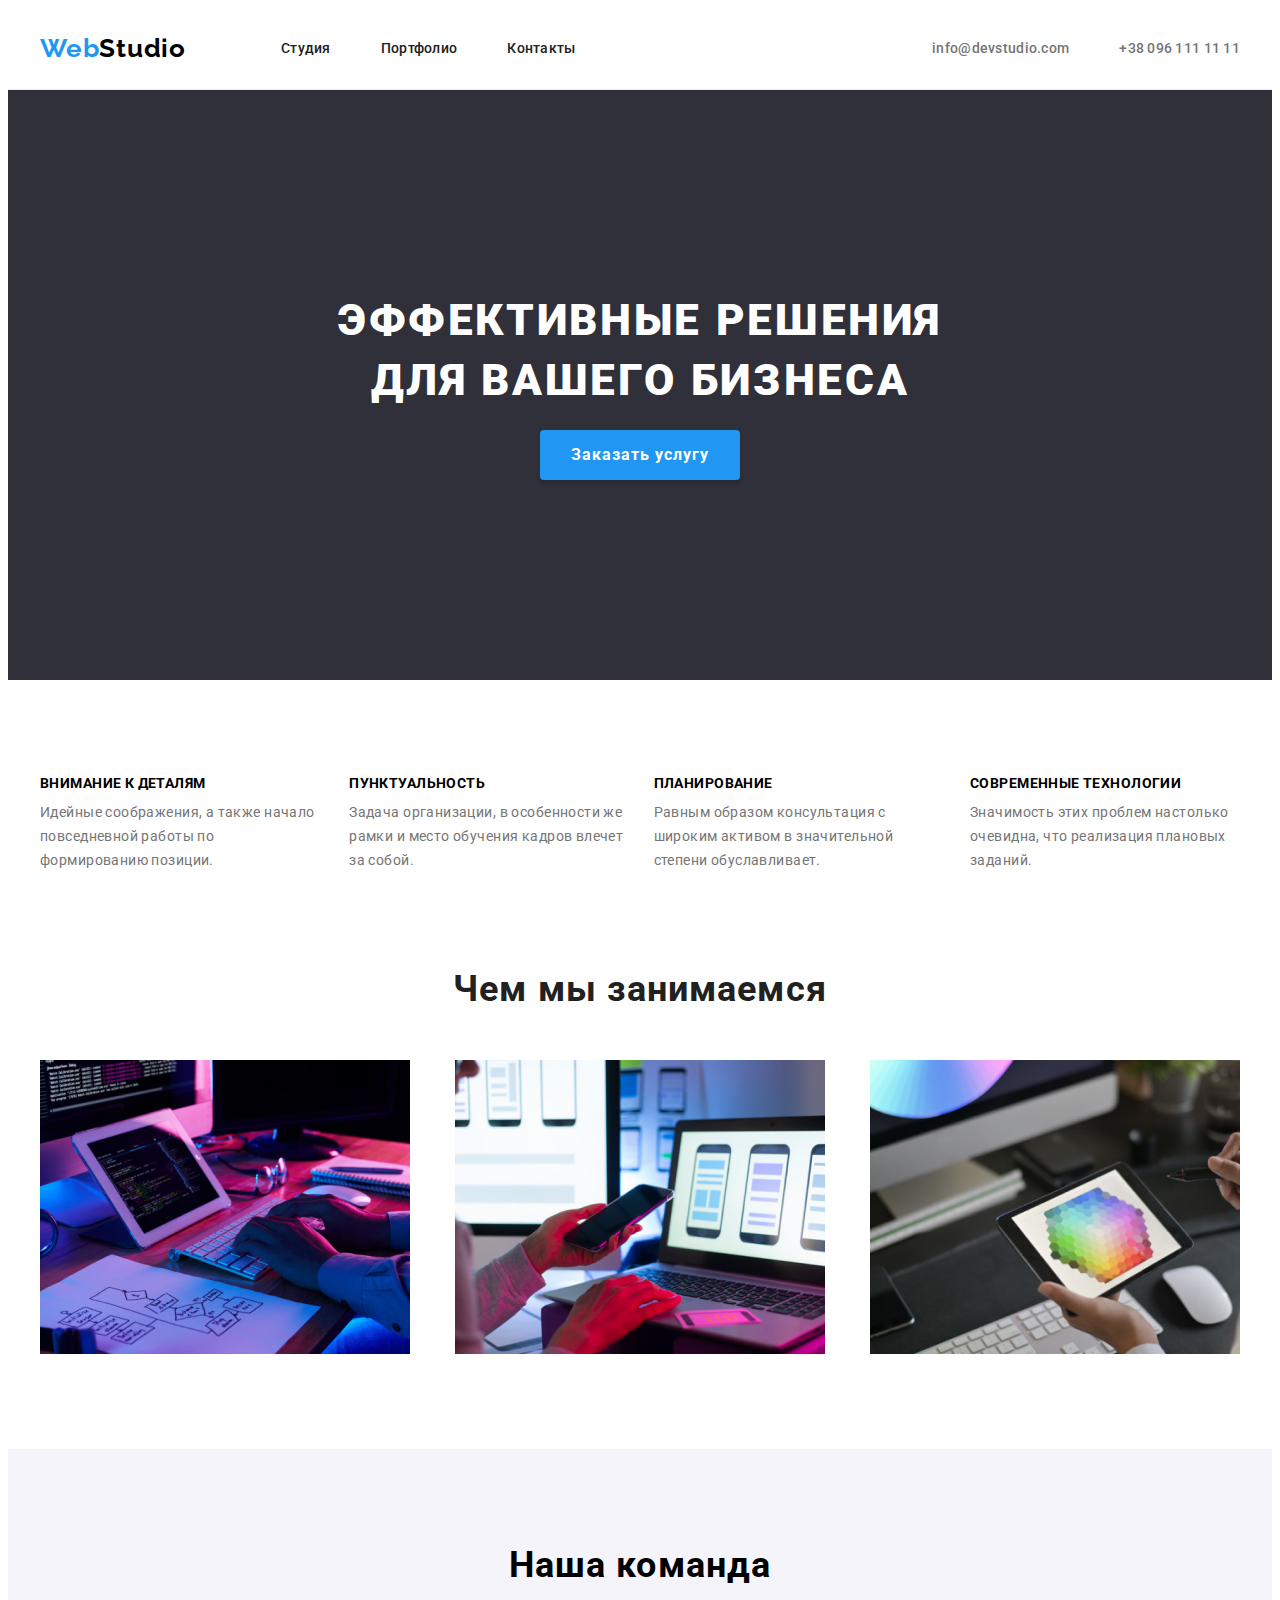
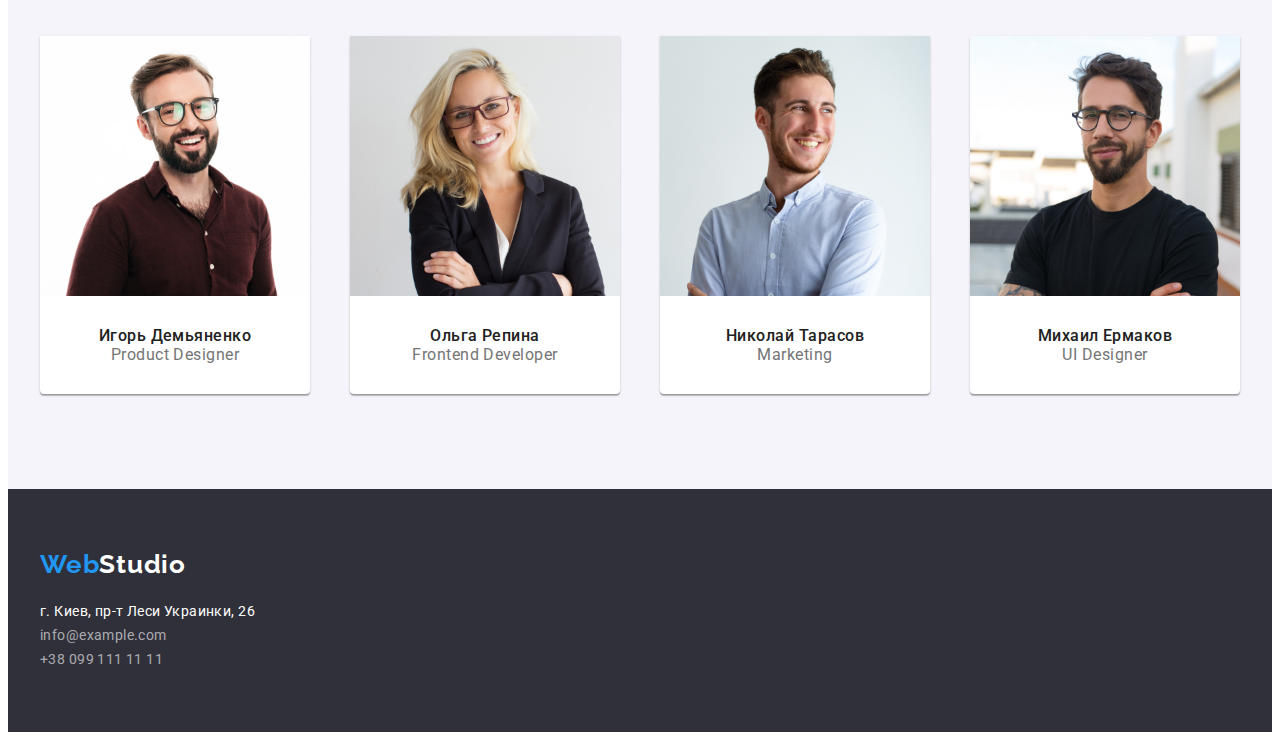
==== index.html @ ea490bcc "добавил файлы из ДЗ №3" ====
<!DOCTYPE html>
<html lang="ru">
  <head>
    <meta charset="UTF-8" />
    <meta name="viewport" content="width=device-width, initial-scale=1.0" />
    <title>WebStudio</title>
    <link
      rel="stylesheet"
      href="https://cdnjs.cloudflare.com/ajax/libs/modern-normalize/1.0.0/modern-normalize.min.css"
      integrity="sha512-ISS7cAi1PEhQ8jnbJpJZMd29NlhNj4AWYyLOSp2CE/CsHxTCu+r+t0D2yoJudVrd0/8fTVPUVDzY5Tvli75u/g=="
      crossorigin="anonymous"
    />
    <link rel="preconnect" href="https://fonts.gstatic.com" />
    <link
      href="https://fonts.googleapis.com/css2?family=Raleway:wght@700&family=Roboto:wght@400;500;700;900&display=swap"
      rel="stylesheet"
    />
    <link rel="stylesheet" href="./CSS/style.css" />
  </head>
  <body>
    <!-- Шапка сайта -->
    <header class="header">
      <div class="container">
        <nav class="nav">
          <a href="index.html" class="logo link">
            <span class="logo-acent">Web</span>Studio
          </a>

          <ul class="nav-list list">
            <li class="nav-list-item">
              <a href="index.html" class="nav-list-link link">Студия</a>
            </li>
            <li class="nav-list-item">
              <a href="portfolio.html" class="nav-list-link link">Портфолио</a>
            </li>
            <li class="nav-list-item">
              <a href="#" class="nav-list-link link">Контакты</a>
            </li>
          </ul>
        </nav>
        <address class="address">
          <ul class="address-list list">
            <li class="address-list-item">
              <a
                href="mailto:info@devstudio.com"
                class="address-list-link address link"
                >info@devstudio.com
              </a>
            </li>
            <li class="address-list-item">
              <a href="tel:+380961111111" class="address-list-link address link"
                >+38 096 111 11 11
              </a>
            </li>
          </ul>
        </address>
      </div>
    </header>

    <main>
      <!-- HERO -->
      <section class="hero dark-theme">
        <div class="container">
          <h1 class="hero-title">
            Эффективные решения<br />
            для вашего бизнеса
          </h1>
          <button type="button" class="hero-button">Заказать услугу</button>
        </div>
      </section>

      <!-- ABOUT -->
      <section class="about white-theme">
        <div class="container">
          <h2 class="about-title visually-hidden">Наши преимущества</h2>
          <ul class="about-list">
            <li class="about-list-item list">
              <h3 class="about-list-title">Внимание к деталям</h3>
              <p class="about-list-description">
                Идейные соображения, а также начало повседневной работы по
                формированию позиции.
              </p>
            </li>
            <li class="about-list-item list">
              <h3 class="about-list-title">Пунктуальность</h3>
              <p class="about-list-description">
                Задача организации, в особенности же рамки и место обучения
                кадров влечет за собой.
              </p>
            </li>
            <li class="about-list-item list">
              <h3 class="about-list-title">Планирование</h3>
              <p class="about-list-description">
                Равным образом консультация с широким активом в значительной
                степени обуславливает.
              </p>
            </li>
            <li class="about-list-item list">
              <h3 class="about-list-title">Современные технологии</h3>
              <p class="about-list-description">
                Значимость этих проблем настолько очевидна, что реализация
                плановых заданий.
              </p>
            </li>
          </ul>
        </div>
      </section>

      <!-- WORK -->
      <section class="work white-theme">
        <div class="container">
          <h2 class="work-title">Чем мы занимаемся</h2>
          <ul class="work-list">
            <li class="work-list-item list">
              <img
                src="./images/main/img1.jpg"
                width="370"
                height="294"
                alt="Как мы работем"
                class="work-list-item-img"
              />
            </li>
            <li class="work-list-item list">
              <img
                src="./images/main/img2.jpg"
                width="370"
                height="294"
                alt="Как мы много работаем"
                class="work-list-item-img"
              />
            </li>
            <li class="work-list-item list">
              <img
                src="./images/main/img3.jpg"
                width="370"
                height="294"
                alt="Как мы много много работаем"
                class="work-list-item-img"
              />
            </li>
          </ul>
        </div>
      </section>

      <!-- TEAM -->
      <section class="team">
        <div class="container">
          <h2 class="team-title">Наша команда</h2>
          <ul class="team-list">
            <li class="team-list-item list">
              <img
                src="./images/main/igor.jpg"
                width="270"
                height="260"
                alt="фото Игорь Демьяненко"
                class="team-list-item-img"
              />
              <h3 class="team-list-item-title">Игорь Демьяненко</h3>
              <p lang="en" class="team-list-item-description">
                Product Designer
              </p>
            </li>
            <li class="team-list-item list">
              <img
                src="./images/main/olga.jpg"
                class="team-list-item-img"
                width="270"
                height="260"
                alt="фото Ольги Репиной"
              />
              <h3 class="team-list-item-title">Ольга Репина</h3>
              <p lang="en" class="team-list-item-description">
                Frontend Developer
              </p>
            </li>
            <li class="team-list-item list">
              <img
                src="./images/main/nikola.jpg"
                class="team-list-item-img"
                width="270"
                height="260"
                alt="фото Николая Тарасова"
              />
              <h3 class="team-list-item-title">Николай Тарасов</h3>
              <p lang="en" class="team-list-item-description">Marketing</p>
            </li>
            <li class="team-list-item list">
              <img
                src="./images/main/mickael.jpg"
                class="team-list-item-img"
                width="270"
                height="260"
                alt="фото Михаила Ермакова"
              />
              <h3 class="team-list-item-title">Михаил Ермаков</h3>
              <p lang="en" class="team-list-item-description">UI Designer</p>
            </li>
          </ul>
        </div>
      </section>
    </main>

    <!-- Футер -->
    <footer class="footer dark-theme">
      <div class="container">
        <p class="footer-logo"><span class="logo-acent">Web</span>Studio</p>
        <address class="footer-adr">
          <ul class="footer-adr-list">
            <li class="footer-adr-list-item list">
              <a
                href="https://goo.gl/maps/DtpX5w2fXkYRpDgQA"
                class="footer-adr-list-item-link-map link"
                >г. Киев, пр-т Леси Украинки, 26</a
              >
            </li>
            <li class="footer-adr-list-item list">
              <a
                href="mailto:info@example.com"
                class="footer-adr-list-item-link link"
                >info@example.com</a
              >
            </li>
            <li class="footer-adr-list-item list">
              <a href="tel:+380991111111" class="footer-adr-list-item-link link"
                >+38 099 111 11 11</a
              >
            </li>
          </ul>
        </address>
      </div>
    </footer>
  </body>
</html>
---- CSS/style.css ----
/* Цвет границы между header и main #ECECEC */
/* Цвет основного текста #757575*/
/* цвет заголовков #212121*/
/* цвет акцента #2196F3*/
/* белый цвет #FFFFFF*/
/* основной цвет фона*#FFFFFF/
/* дополнительный цвет фона  #F5F4FA*/
/* ================= COMPONENTS =================*/

:root {
  --primary-text-color: #757575;
  --title-text-color: #212121;
  --acent-color: #2196f3;
  --white-color: #ffffff;
  --header-border-color: #ececec;
  --primary-background-color: #ffffff;
  --secondary-background-color: #f5f4fa;
}

.list {
  list-style-type: none;
}
.link {
  text-decoration: none;
}

h1,
h2,
h3,
h4,
h5,
h6 {
  margin: 0;
}

p {
  margin: 0;
}

ul,
ol {
  margin: 0;
  padding: 0;
}

img {
  display: block;
}

.visually-hidden {
  position: absolute;
  width: 1px;
  height: 1px;
  margin: -1px;
  padding: 0;
  overflow: hidden;
  border: 0;
  clip: rect(0 0 0 0);
}

.white-logo {
  color: var(--white-color);
}

.container {
  width: 1200px;
  padding: 0 15px;
  margin: 0 auto;
}

body {
  background-color: var(--primary-background-color);
}

.dark-theme {
  background-color: #2f303a;
}

.white-theme {
  background-color: var(--primary-background-color);
}
/* ================= END COMPONENTS =================*/

/* ================= HEADER =================*/

.logo {
  font-family: 'Raleway', sans-serif;
  font-weight: 700;
  font-size: 26px;
  line-height: 1.192;
  letter-spacing: 0.03em;
  color: #000;
  margin-right: 95px;
}

.logo-acent {
  color: #2196f3;
}

.header {
  padding-top: 25px;
  padding-bottom: 25px;
  border-bottom: 1px solid var(--header-border-color);
}

.header .container {
  display: flex;
  align-items: center;
}

.nav {
  display: flex;
  align-items: center;
}

.nav-list {
  display: flex;
  align-items: center;
}

.nav-list-link {
  font-family: 'Roboto', sans-serif;
  font-style: normal;
  font-weight: 500;
  font-size: 14px;
  line-height: 1.143;
  letter-spacing: 0.02em;
  color: var(--title-text-color);
}

.nav-list-item:not(:last-child) {
  padding-right: 50px;
}

.address {
  margin-left: auto;
}

.address-list {
  display: flex;
  align-items: center;
}

.address-list-item:not(:last-child) {
  padding-right: 50px;
}
.address-list-link {
  font-family: 'Roboto', sans-serif;
  font-style: normal;
  font-weight: 500;
  font-size: 14px;
  line-height: 1.143;
  letter-spacing: 0.02em;
  color: var(--primary-text-color);
}

.nav-list-link:hover,
.nav-list-link:focus,
.address-list-link:hover,
.address-list-link:focus {
  color: var(--acent-color);
}
/* ================= END HEADER =================*/

/* ================= HERO =================*/

.hero {
  padding-top: 200px;
  padding-bottom: 200px;
  text-align: center;
}

.hero-title {
  font-family: 'Roboto', sans-serif;
  font-weight: 900;
  font-size: 44px;
  line-height: 1.364;
  letter-spacing: 0.06em;
  text-transform: uppercase;
  color: var(--white-color);
  margin-bottom: 20px;
}

.hero-button {
  min-width: 200px;
  height: 50px;
  border-width: 0;
  box-shadow: 0px 4px 4px rgba(0, 0, 0, 0.15);
  border-radius: 4px;
  font-family: 'Roboto', sans-serif;
  font-weight: 700;
  font-size: 16px;
  line-height: 1.875;
  align-items: center;
  letter-spacing: 0.06em;
  color: var(--white-color);
  background-color: var(--acent-color);
}

/* ================= END HERO =================*/

/*================= ABOUT =================  */

.about {
  margin-top: 95px;
}

.container .about {
  margin-bottom: 95px;
}

.about-list {
  display: flex;
  justify-content: space-between;
}

.about-list-item:not(:last-child) {
  margin-right: 30px;
}

.about-list-title {
  font-family: 'Roboto', sans-serif;
  font-weight: 700;
  font-size: 14px;
  line-height: 1.143;
  letter-spacing: 0.03em;
  text-transform: uppercase;
  color: var(--tile-text-color);
  margin-bottom: 10px;
}

.about-list-description {
  display: inline-block;
  font-family: 'Roboto', sans-serif;
  font-weight: 400;
  font-size: 14px;
  line-height: 1.714;
  letter-spacing: 0.03em;
  color: var(--primary-text-color);
  min-width: 270px;
}

/*================= END ABOUT =================  */

/*================= WORK =================  */

.work {
  margin-top: 95px;
}

.container .work {
  margin-bottom: 95px;
}

.work-title {
  font-family: 'Roboto', sans-serif;
  font-weight: 700;
  font-size: 36px;
  line-height: 1.167x;
  letter-spacing: 0.03em;
  color: var(--title-text-color);
  text-align: center;
  margin-bottom: 50px;
}

.work-list {
  display: flex;
  justify-content: space-between;
}

/*================= END WORK =================  */

/*================= TEAM =================  */

.container .team {
  background-color: #f5f4fa;
  margin-bottom: 95px;
}

.team {
  margin-top: 95px;
  padding-top: 95px;
  padding-bottom: 95px;
  background-color: var(--secondary-background-color);
}

.team-list {
  display: flex;
  justify-content: space-between;
}

.team-title {
  font-family: 'Roboto', sans-serif;
  font-weight: 700;
  font-size: 36px;
  line-height: 1.167x;
  letter-spacing: 0.03em;
  color: var(--tile-text-color);
  text-align: center;
  margin-bottom: 50px;
}

.team-list-item {
  text-align: center;
  background-color: var(--white-color);
  padding-bottom: 30px;
  box-shadow: 0px 1px 3px rgba(0, 0, 0, 0.12), 0px 1px 1px rgba(0, 0, 0, 0.14),
    0px 2px 1px rgba(0, 0, 0, 0.2);
  border-radius: 0px 0px 4px 4px;
}

.team-list-item-img {
  margin-bottom: 30px;
}

.team-list-item-title {
  font-family: 'Roboto', sans-serif;
  font-weight: 500;
  font-size: 16px;
  line-height: 1.188;
  letter-spacing: 0.03em;
  color: var(--title-text-color);
  align-items: center;
}

.team-list-item-description {
  font-family: 'Roboto', sans-serif;
  font-weight: 400;
  font-size: 16px;
  line-height: 1.188;
  letter-spacing: 0.03em;
  color: var(--primary-text-color);
}
/*================= END TEAM =================  */

/*================= FOOTER =================  */

.footer {
  padding-top: 60px;
  padding-bottom: 60px;
}

.footer-logo {
  padding-bottom: 20px;
  font-family: 'Raleway', sans-serif;
  font-weight: 700;
  font-size: 26px;
  line-height: 1.192;
  letter-spacing: 0.03em;
  color: var(--white-color);
}

.footer-adr-list-item-link-map {
  font-family: 'Roboto', sans-serif;
  font-style: normal;
  font-weight: normal;
  font-size: 14px;
  line-height: 1.714;
  letter-spacing: 0.03em;
  color: #fff;
}
.footer-adr-list-item-link {
  font-family: 'Roboto', sans-serif;
  font-style: normal;
  font-weight: 400;
  font-size: 14px;
  line-height: 1.714;
  letter-spacing: 0.03em;
  color: rgba(255, 255, 255, 0.6);
}
/*================= END FOOTER =================  */

/*================= END MAIN PAGE =================  */

/*================= PORTFOLI PAGE =================  */

.portfolio-main {
  margin-top: 95px;
}

.filter-list {
  display: flex;
  justify-content: center;
  padding-bottom: 50px;
}

.filter-list-item:not(:last-child) {
  margin-right: 10px;
}

.filter-button {
  border-radius: 4px;
  border: 0;

  font-family: 'Roboto', sans-serif;
  font-weight: 500;
  font-size: 16px;
  line-height: 1.625;
  text-align: center;
  letter-spacing: 0.03em;
  color: var(--title-text-color);
}

.filter-button:focus,
.filter-button:hover {
  color: var(--white-color);
  background-color: var(--acent-color);
}

.projects-list {
  display: flex;
  justify-content: center;
  flex-wrap: wrap;
  margin-bottom: 95px;
}

.projects-item {
  margin-bottom: 30px;
}

.projects-item:nth-child(3n + 2) {
  margin-right: 30px;
  margin-left: 30px;
}

.project-section {
  padding-top: 20px;
  padding-bottom: 24px;
  padding-left: 20px;
  padding-right: 20px;
  border: solid #eeeeee;
  border-top-width: 0;
  border-left-width: 1px;
  border-right-width: 1px;
  border-bottom-width: 1px;
  box-sizing: border-box;
}

.project-title {
  margin-bottom: 5px;
  font-family: 'Roboto', sans-serif;
  font-weight: 700;
  font-size: 18px;
  line-height: 2;
  letter-spacing: 0.06em;
  color: var(--title-text-color);
}

.project-description {
  font-family: 'Roboto', sans-serif;
  font-weight: 400;
  font-size: 16px;
  line-height: 1.875;
  letter-spacing: 0.03em;
  color: var(--title-text-color);
}
/*================= END PORTFOLI PAGE =================  */
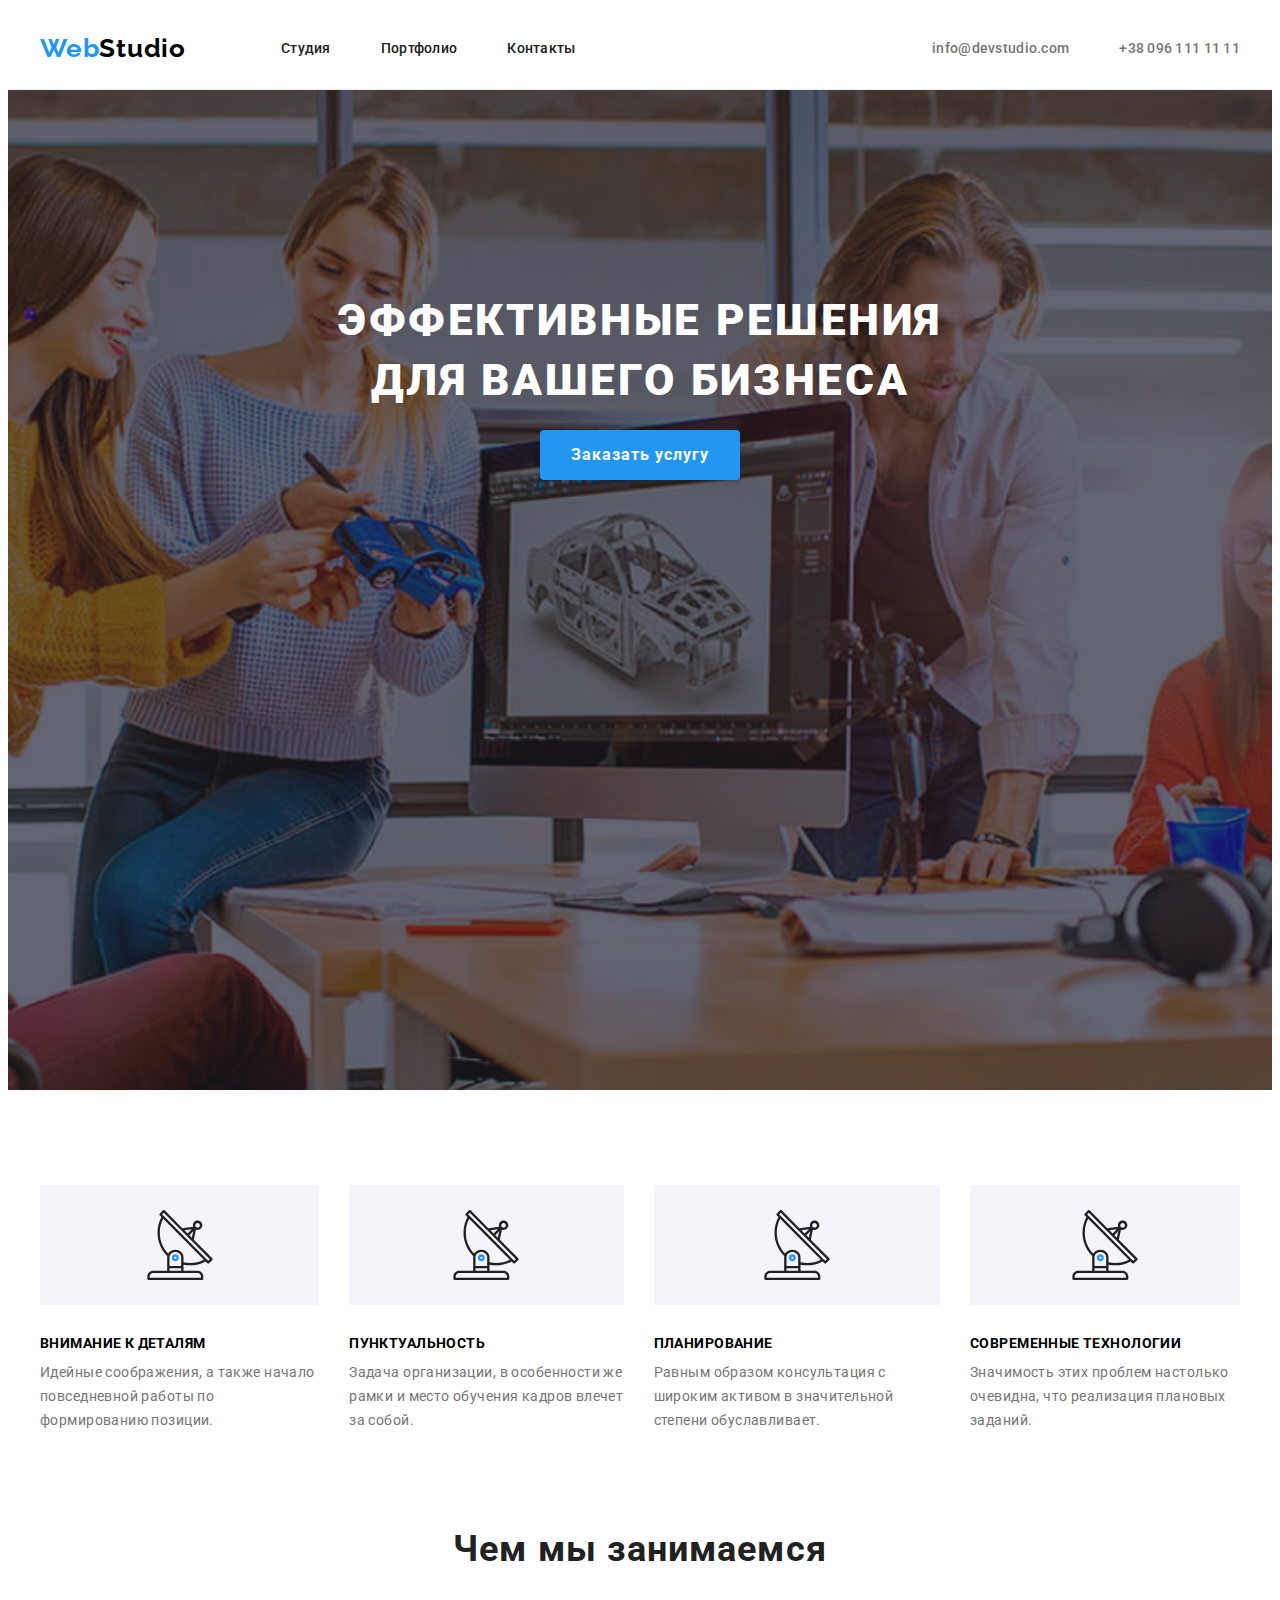
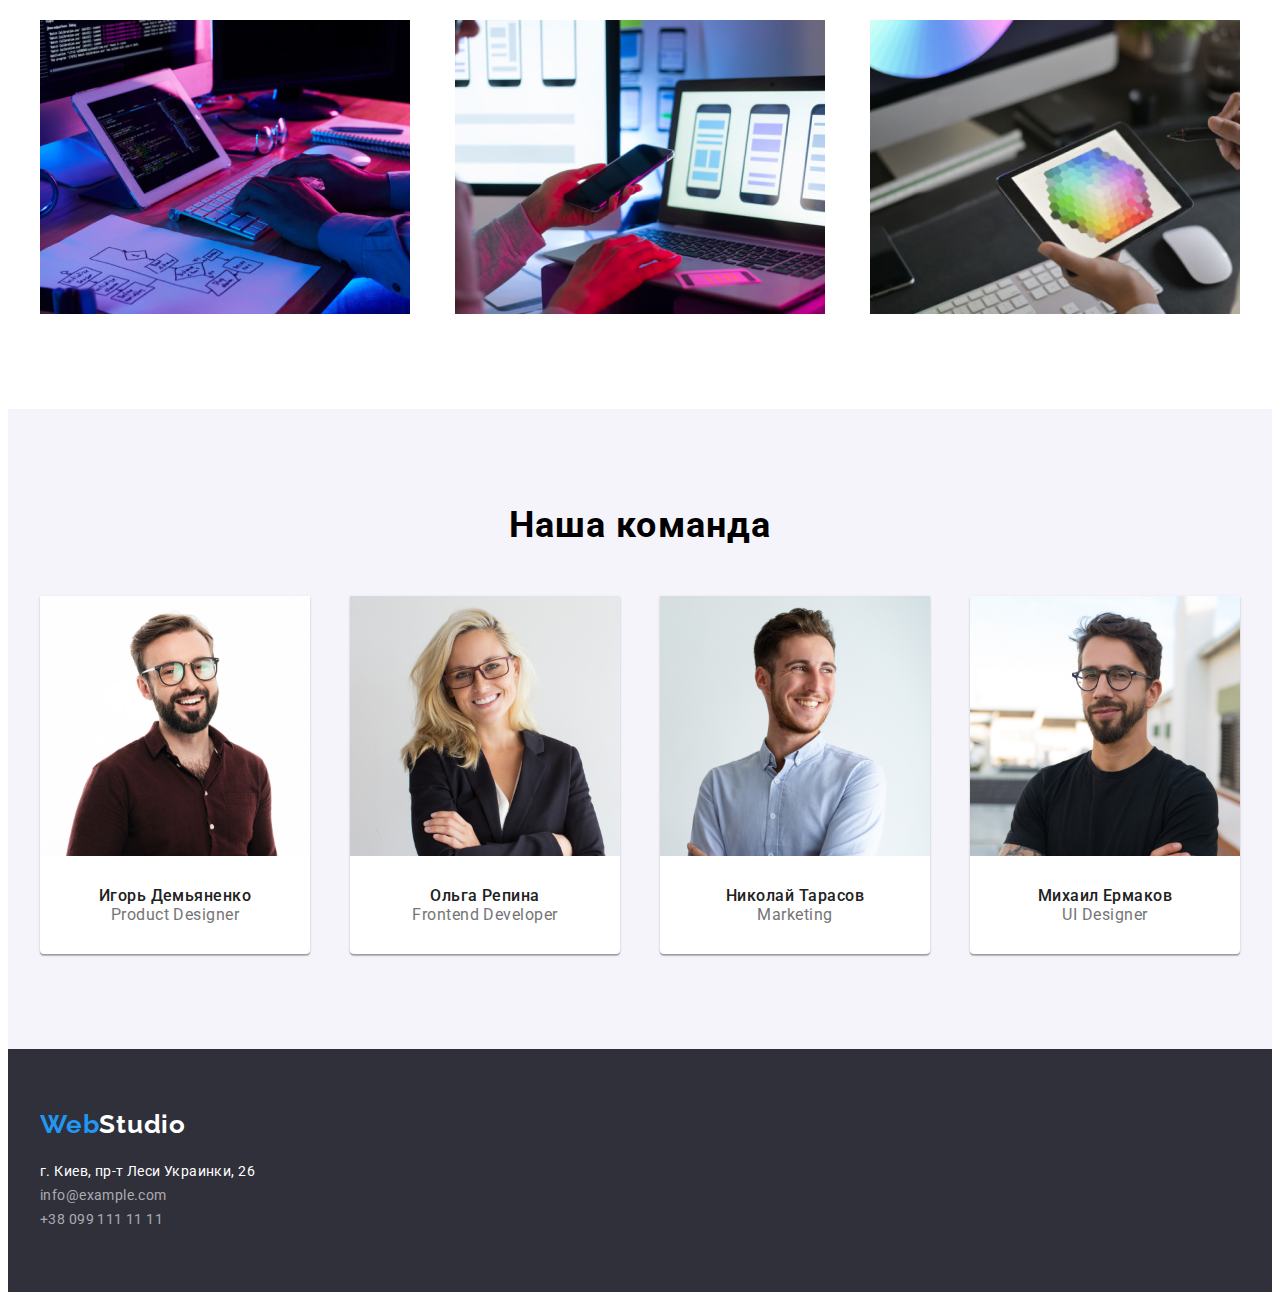
==== commit 15e9afda: "Добавил картинку и заиемнение в героя и псевдоэлементы в about" ====
--- a/index.html
+++ b/index.html
@@ -59,7 +59,7 @@
 
     <main>
       <!-- HERO -->
-      <section class="hero dark-theme">
+      <section class="hero dark-theme overlay">
         <div class="container">
           <h1 class="hero-title">
             Эффективные решения<br />
--- a/CSS/style.css
+++ b/CSS/style.css
@@ -79,6 +79,22 @@
 .white-theme {
   background-color: var(--primary-background-color);
 }
+
+.overlay {
+  height: 600px;
+  max-width: 1600px;
+  margin-left: auto;
+  margin-right: auto;
+  background-image: linear-gradient(
+      to right,
+      rgba(47, 48, 58, 0.4),
+      rgba(47, 48, 58, 0.4)
+    ),
+    url(../images/main/hero-img.jpg);
+  background-position: center;
+  background-size: cover;
+  background-repeat: no-repeat;
+}
 /* ================= END COMPONENTS =================*/
 
 /* ================= HEADER =================*/
@@ -202,7 +218,7 @@
 /*================= ABOUT =================  */
 
 .about {
-  margin-top: 95px;
+  padding-top: 95px;
 }
 
 .container .about {
@@ -212,6 +228,17 @@
 .about-list {
   display: flex;
   justify-content: space-between;
+}
+
+.about-list-item::before {
+  content: '';
+  display: block;
+  height: 120px;
+  background-image: url(../images/sprite/antenna\ 1.svg);
+  background-repeat: no-repeat;
+  background-position: center;
+  background-color: var(--secondary-background-color);
+  margin-bottom: 30px;
 }
 
 .about-list-item:not(:last-child) {
@@ -245,7 +272,8 @@
 /*================= WORK =================  */
 
 .work {
-  margin-top: 95px;
+  padding-top: 95px;
+  padding-bottom: 95px;
 }
 
 .container .work {
@@ -272,13 +300,7 @@
 
 /*================= TEAM =================  */
 
-.container .team {
-  background-color: #f5f4fa;
-  margin-bottom: 95px;
-}
-
 .team {
-  margin-top: 95px;
   padding-top: 95px;
   padding-bottom: 95px;
   background-color: var(--secondary-background-color);
@@ -374,8 +396,9 @@
 
 /*================= PORTFOLI PAGE =================  */
 
-.portfolio-main {
-  margin-top: 95px;
+.portfolio-list {
+  padding-top: 95px;
+  padding-bottom: 95px;
 }
 
 .filter-list {
@@ -389,6 +412,7 @@
 }
 
 .filter-button {
+  padding: 6px 22px;
   border-radius: 4px;
   border: 0;
 
@@ -411,7 +435,6 @@
   display: flex;
   justify-content: center;
   flex-wrap: wrap;
-  margin-bottom: 95px;
 }
 
 .projects-item {
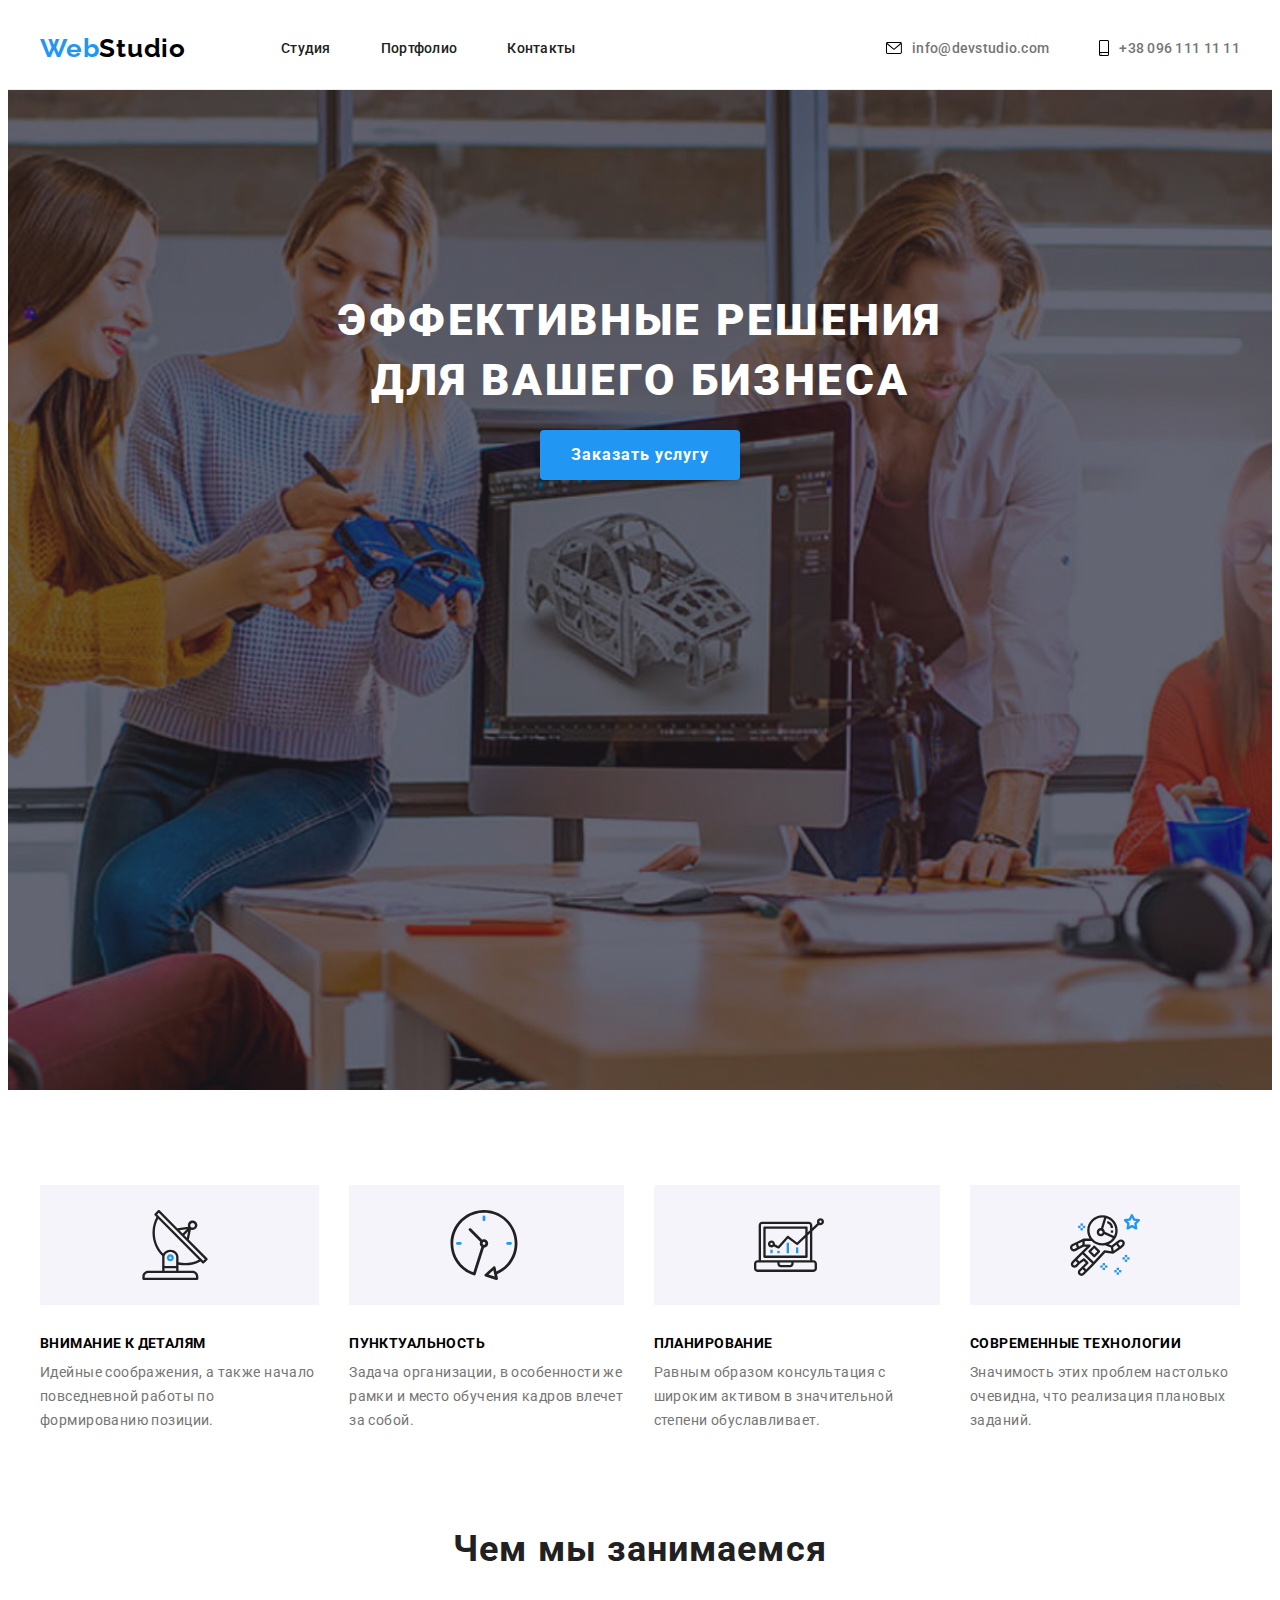
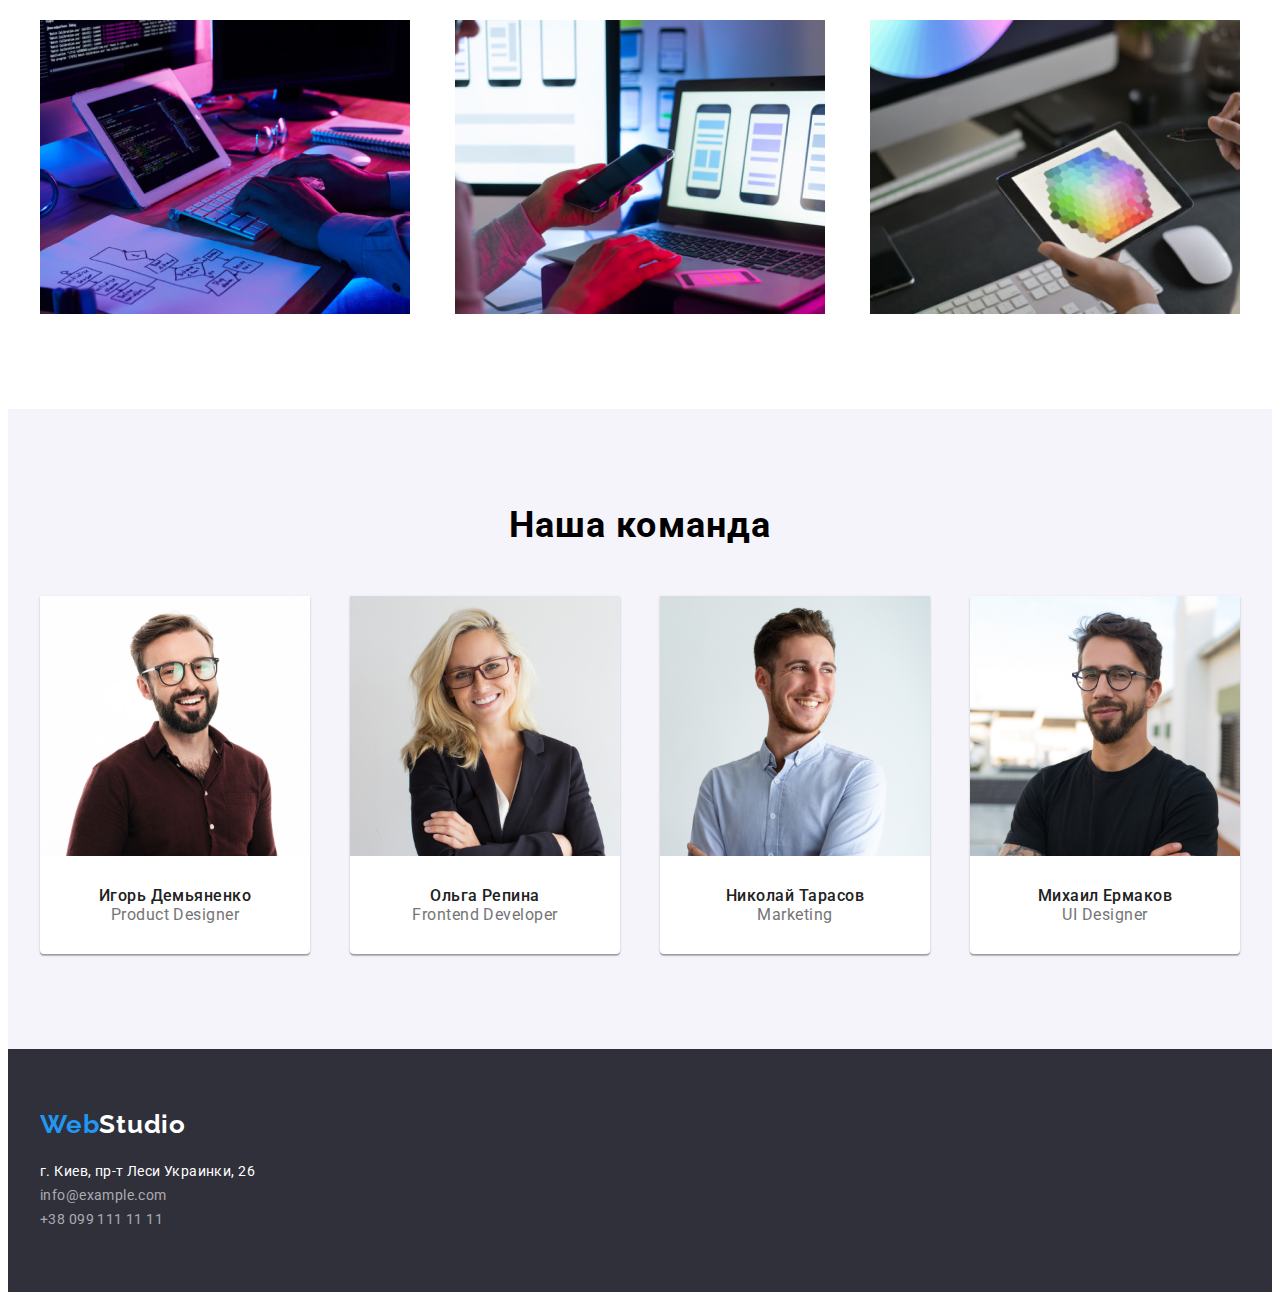
==== commit 377105f5: "Доделатьссылки на соц сети" ====
--- a/index.html
+++ b/index.html
@@ -44,12 +44,22 @@
               <a
                 href="mailto:info@devstudio.com"
                 class="address-list-link address link"
-                >info@devstudio.com
+              >
+                <svg class="adress-list-icon-mail" width="16" height="12">
+                  <use href="./images/sprite.svg#icon-mail"></use>
+                </svg>
+                info@devstudio.com
               </a>
             </li>
             <li class="address-list-item">
-              <a href="tel:+380961111111" class="address-list-link address link"
-                >+38 096 111 11 11
+              <a
+                href="tel:+380961111111"
+                class="address-list-link address link"
+              >
+                <svg class="adress-list-icon-phone" width="10" height="16">
+                  <use href="./images/sprite.svg#icon-phone"></use>
+                </svg>
+                +38 096 111 11 11
               </a>
             </li>
           </ul>
@@ -75,6 +85,11 @@
           <h2 class="about-title visually-hidden">Наши преимущества</h2>
           <ul class="about-list">
             <li class="about-list-item list">
+              <div class="about-list-item-img">
+                <svg class="about-list-icon" width="70" height="70">
+                  <use href="./images/sprite.svg#icon-antenna"></use>
+                </svg>
+              </div>
               <h3 class="about-list-title">Внимание к деталям</h3>
               <p class="about-list-description">
                 Идейные соображения, а также начало повседневной работы по
@@ -82,6 +97,11 @@
               </p>
             </li>
             <li class="about-list-item list">
+              <div class="about-list-item-img">
+                <svg class="about-list-icon" width="70" height="70">
+                  <use href="./images/sprite.svg#icon-clock"></use>
+                </svg>
+              </div>
               <h3 class="about-list-title">Пунктуальность</h3>
               <p class="about-list-description">
                 Задача организации, в особенности же рамки и место обучения
@@ -89,6 +109,11 @@
               </p>
             </li>
             <li class="about-list-item list">
+              <div class="about-list-item-img">
+                <svg class="about-list-icon" width="70" height="70">
+                  <use href="./images/sprite.svg#icon-diagram"></use>
+                </svg>
+              </div>
               <h3 class="about-list-title">Планирование</h3>
               <p class="about-list-description">
                 Равным образом консультация с широким активом в значительной
@@ -96,6 +121,11 @@
               </p>
             </li>
             <li class="about-list-item list">
+              <div class="about-list-item-img">
+                <svg class="about-list-icon" width="70" height="70">
+                  <use href="./images/sprite.svg#icon-astronaut"></use>
+                </svg>
+              </div>
               <h3 class="about-list-title">Современные технологии</h3>
               <p class="about-list-description">
                 Значимость этих проблем настолько очевидна, что реализация
--- a/CSS/style.css
+++ b/CSS/style.css
@@ -161,6 +161,8 @@
   padding-right: 50px;
 }
 .address-list-link {
+  display: flex;
+  align-items: center;
   font-family: 'Roboto', sans-serif;
   font-style: normal;
   font-weight: 500;
@@ -170,6 +172,19 @@
   color: var(--primary-text-color);
 }
 
+.adress-list-icon-mail,
+.adress-list-icon-phone {
+  margin-right: 10px;
+}
+
+.address-list-link:hover .adress-list-icon-mail,
+.address-list-link:hover
+  .adress-list-icon-phone
+  .address-list-link:focus
+  .adress-list-icon-mail,
+.address-list-link:focus .adress-list-icon-phone {
+  fill: var(--acent-color);
+}
 .nav-list-link:hover,
 .nav-list-link:focus,
 .address-list-link:hover,
@@ -230,21 +245,19 @@
   justify-content: space-between;
 }
 
-.about-list-item::before {
-  content: '';
-  display: block;
-  height: 120px;
-  background-image: url(../images/sprite/antenna\ 1.svg);
-  background-repeat: no-repeat;
-  background-position: center;
-  background-color: var(--secondary-background-color);
-  margin-bottom: 30px;
-}
-
 .about-list-item:not(:last-child) {
   margin-right: 30px;
 }
 
+.about-list-item-img {
+  display: flex;
+  padding-top: 25px;
+  padding-bottom: 25px;
+  padding-left: 100px;
+  padding-right: 100px;
+  background-color: var(--secondary-background-color);
+}
+
 .about-list-title {
   font-family: 'Roboto', sans-serif;
   font-weight: 700;
@@ -253,6 +266,7 @@
   letter-spacing: 0.03em;
   text-transform: uppercase;
   color: var(--tile-text-color);
+  margin-top: 30px;
   margin-bottom: 10px;
 }
 
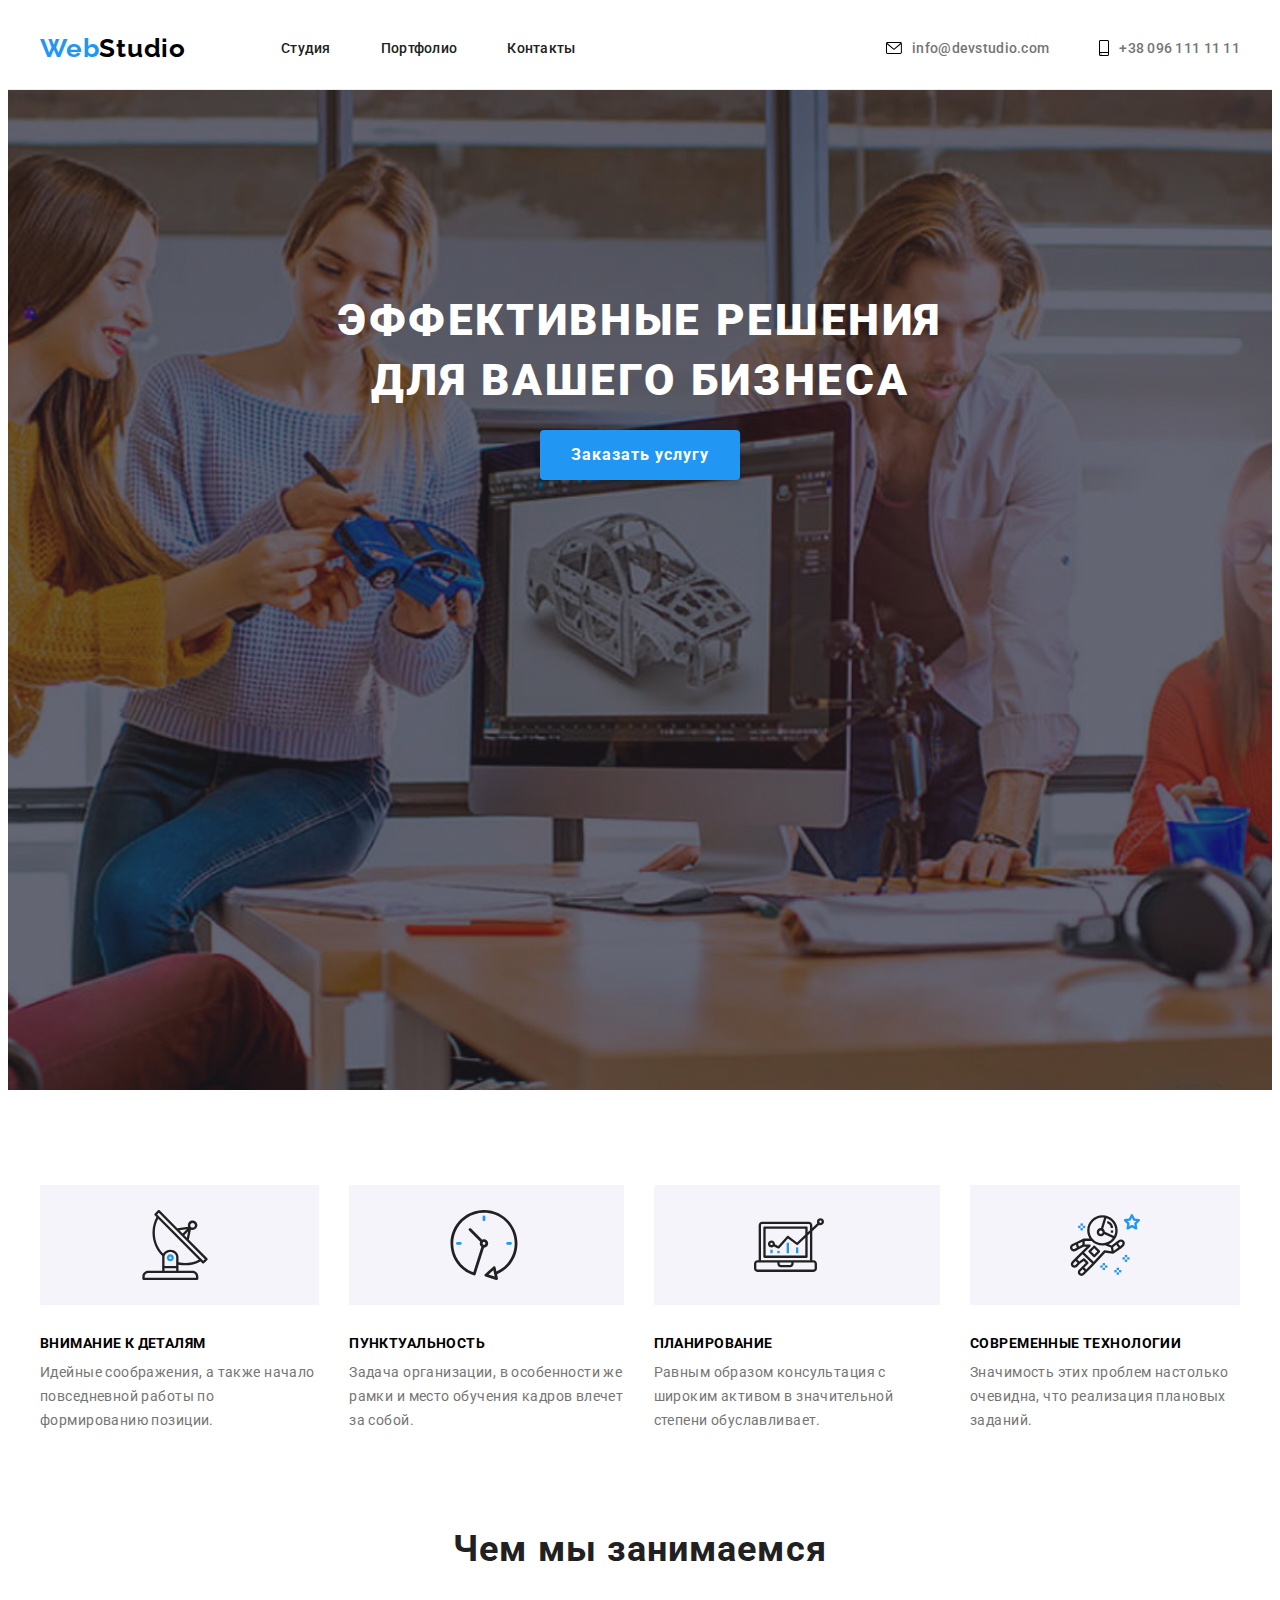
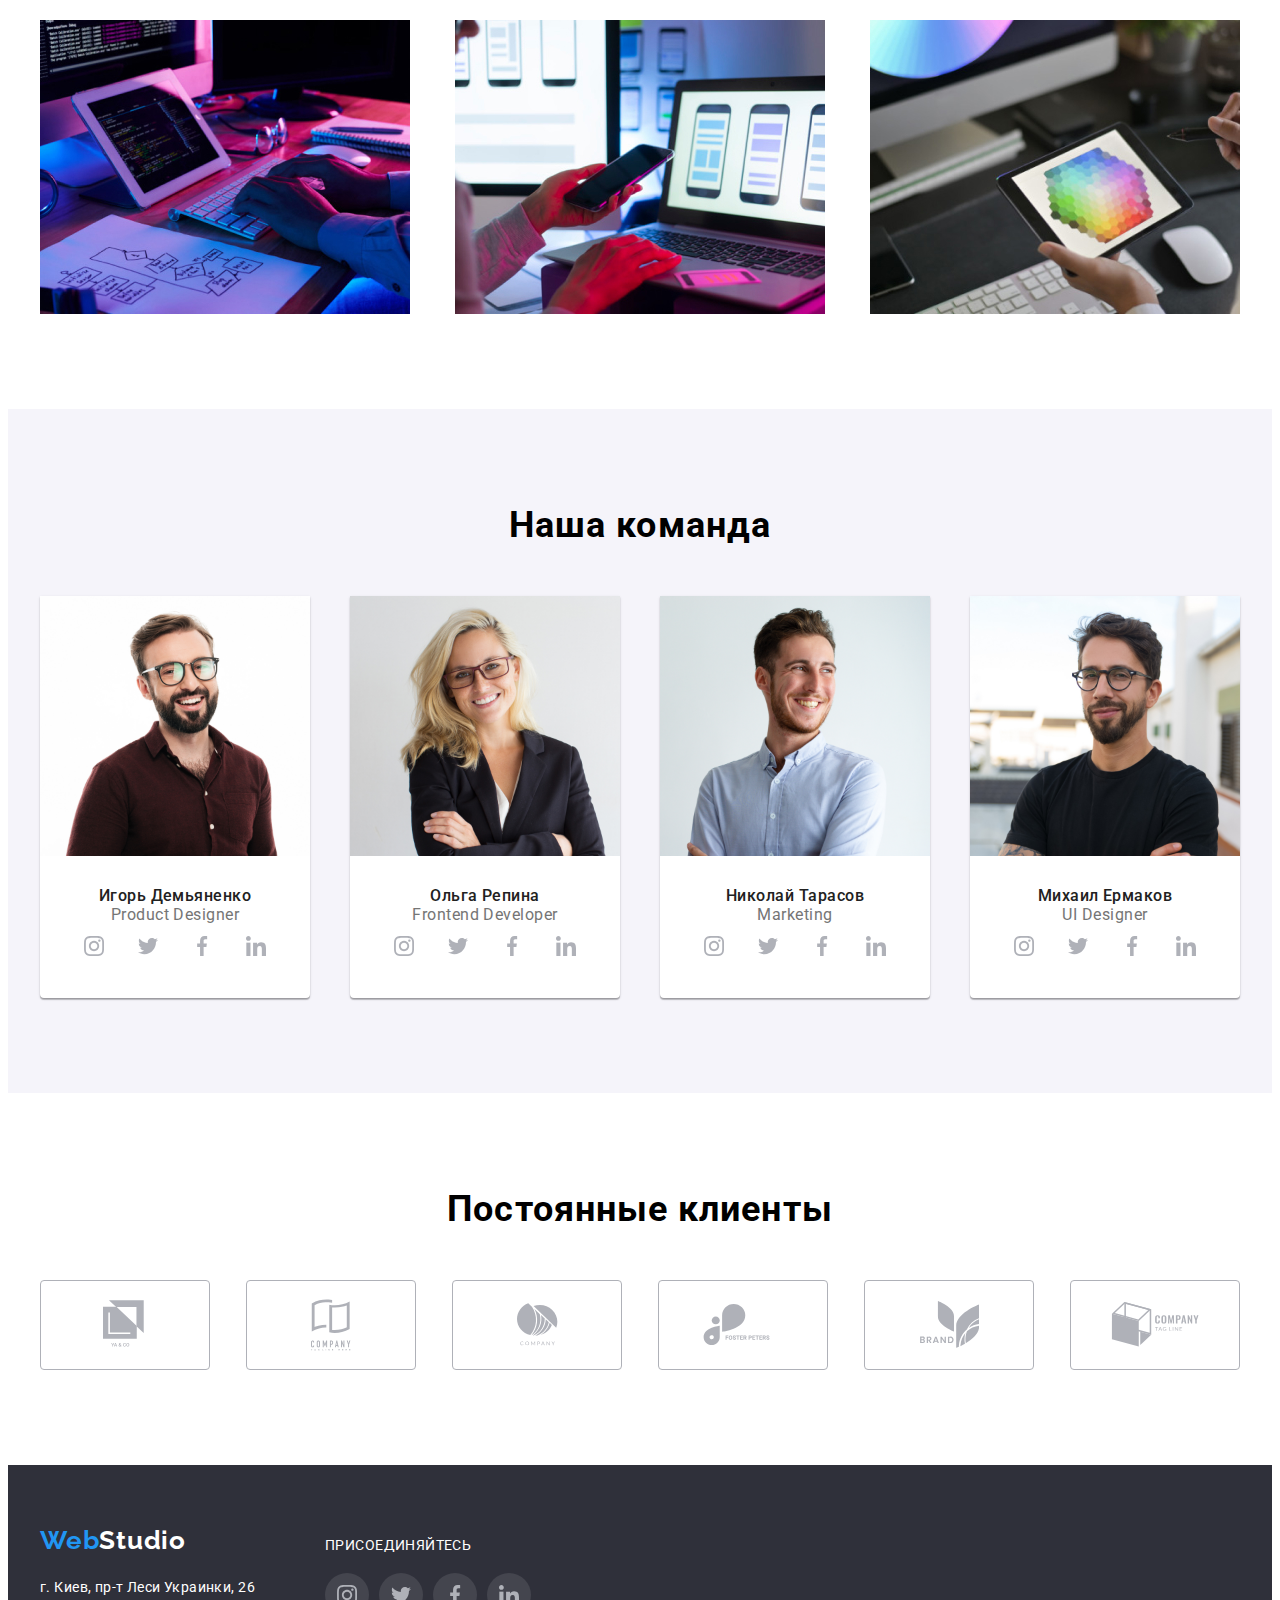
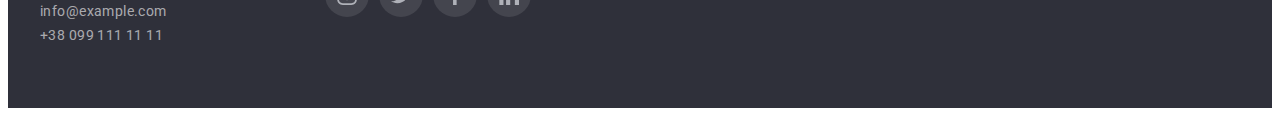
==== commit 7c1a1f4a: "Студия готово 4 задание" ====
--- a/index.html
+++ b/index.html
@@ -189,6 +189,36 @@
               <p lang="en" class="team-list-item-description">
                 Product Designer
               </p>
+              <ul class="social-list">
+                <li class="social-list-item">
+                  <a href="" class="social-link">
+                    <svg class="social-link-icon">
+                      <use href="./images/sprite.svg#icon-instagram"></use>
+                    </svg>
+                  </a>
+                </li>
+                <li class="social-list-item">
+                  <a href="" class="social-link">
+                    <svg class="social-link-icon">
+                      <use href="./images/sprite.svg#icon-twitter"></use>
+                    </svg>
+                  </a>
+                </li>
+                <li class="social-list-item">
+                  <a href="" class="social-link">
+                    <svg class="social-link-icon">
+                      <use href="./images/sprite.svg#icon-facebook"></use>
+                    </svg>
+                  </a>
+                </li>
+                <li class="social-list-item">
+                  <a href="" class="social-link">
+                    <svg class="social-link-icon">
+                      <use href="./images/sprite.svg#icon-linkedin"></use>
+                    </svg>
+                  </a>
+                </li>
+              </ul>
             </li>
             <li class="team-list-item list">
               <img
@@ -202,6 +232,37 @@
               <p lang="en" class="team-list-item-description">
                 Frontend Developer
               </p>
+              <ul class="social-list">
+                <li class="social-list-item">
+                  <a href="" class="social-link">
+                    <svg class="social-link-icon">
+                      <use href="./images/sprite.svg#icon-instagram"></use>
+                    </svg>
+                  </a>
+                </li>
+                <li class="social-list-item">
+                  <a href="" class="social-link">
+                    <svg class="social-link-icon">
+                      <use href="./images/sprite.svg#icon-twitter"></use>
+                    </svg>
+                  </a>
+                </li>
+                <li class="social-list-item">
+                  <a href="" class="social-link">
+                    <svg class="social-link-icon">
+                      <use href="./images/sprite.svg#icon-facebook"></use>
+                    </svg>
+                  </a>
+                </li>
+
+                <li class="social-list-item">
+                  <a href="" class="social-link">
+                    <svg class="social-link-icon">
+                      <use href="./images/sprite.svg#icon-linkedin"></use>
+                    </svg>
+                  </a>
+                </li>
+              </ul>
             </li>
             <li class="team-list-item list">
               <img
@@ -213,6 +274,36 @@
               />
               <h3 class="team-list-item-title">Николай Тарасов</h3>
               <p lang="en" class="team-list-item-description">Marketing</p>
+              <ul class="social-list">
+                <li class="social-list-item">
+                  <a href="" class="social-link">
+                    <svg class="social-link-icon">
+                      <use href="./images/sprite.svg#icon-instagram"></use>
+                    </svg>
+                  </a>
+                </li>
+                <li class="social-list-item">
+                  <a href="" class="social-link">
+                    <svg class="social-link-icon">
+                      <use href="./images/sprite.svg#icon-twitter"></use>
+                    </svg>
+                  </a>
+                </li>
+                <li class="social-list-item">
+                  <a href="" class="social-link">
+                    <svg class="social-link-icon">
+                      <use href="./images/sprite.svg#icon-facebook"></use>
+                    </svg>
+                  </a>
+                </li>
+                <li class="social-list-item">
+                  <a href="" class="social-link">
+                    <svg class="social-link-icon">
+                      <use href="./images/sprite.svg#icon-linkedin"></use>
+                    </svg>
+                  </a>
+                </li>
+              </ul>
             </li>
             <li class="team-list-item list">
               <img
@@ -224,6 +315,87 @@
               />
               <h3 class="team-list-item-title">Михаил Ермаков</h3>
               <p lang="en" class="team-list-item-description">UI Designer</p>
+              <ul class="social-list">
+                <li class="social-list-item">
+                  <a href="" class="social-link">
+                    <svg class="social-link-icon">
+                      <use href="./images/sprite.svg#icon-instagram"></use>
+                    </svg>
+                  </a>
+                </li>
+                <li class="social-list-item">
+                  <a href="" class="social-link">
+                    <svg class="social-link-icon">
+                      <use href="./images/sprite.svg#icon-twitter"></use>
+                    </svg>
+                  </a>
+                </li>
+                <li class="social-list-item">
+                  <a href="" class="social-link">
+                    <svg class="social-link-icon">
+                      <use href="./images/sprite.svg#icon-facebook"></use>
+                    </svg>
+                  </a>
+                </li>
+                <li class="social-list-item">
+                  <a href="" class="social-link">
+                    <svg class="social-link-icon">
+                      <use href="./images/sprite.svg#icon-linkedin"></use>
+                    </svg>
+                  </a>
+                </li>
+              </ul>
+            </li>
+          </ul>
+        </div>
+      </section>
+
+      <!-- CLIENTS -->
+      <section class="clients">
+        <div class="container">
+          <h2 class="clients-title">Постоянные клиенты</h2>
+          <ul class="clients-list">
+            <li class="clients-list-item">
+              <a href="" class="client-link">
+                <svg class="client-list-logo" width="45px" height="50px">
+                  <use href="./images/sprite.svg#icon-logo-1"></use>
+                </svg>
+              </a>
+            </li>
+            <li class="clients-list-item">
+              <a href="" class="client-link">
+                <svg class="client-list-logo" width="40px" height="52px">
+                  <use href="./images/sprite.svg#icon-logo-2"></use>
+                </svg>
+              </a>
+            </li>
+            <li class="clients-list-item">
+              <a href="" class="client-link">
+                <svg class="client-list-logo" width="41px" height="43px">
+                  <use href="./images/sprite.svg#icon-logo-3"></use>
+                </svg>
+              </a>
+            </li>
+            <li class="clients-list-item">
+              <a href="" class="client-link">
+                <svg class="client-list-logo" width="80px" height="42px">
+                  <use href="./images/sprite.svg#icon-logo-4"></use>
+                </svg>
+              </a>
+            </li>
+            <li class="clients-list-item">
+              <a href="" class="client-link">
+                <svg class="client-list-logo" width="59px" height="47px">
+                  <use href="./images/sprite.svg#icon-logo-5"></use>
+                </svg>
+              </a>
+            </li>
+            <li class="clients-list-item">
+              <a href="" class="client-link">
+                <svg class="client-list-logo" width="89px" height="45px">
+                  <use href="./images/sprite.svg#icon-logo-6"></use>
+                </svg>
+              </a>
             </li>
           </ul>
         </div>
@@ -233,30 +405,70 @@
     <!-- Футер -->
     <footer class="footer dark-theme">
       <div class="container">
-        <p class="footer-logo"><span class="logo-acent">Web</span>Studio</p>
-        <address class="footer-adr">
-          <ul class="footer-adr-list">
-            <li class="footer-adr-list-item list">
-              <a
-                href="https://goo.gl/maps/DtpX5w2fXkYRpDgQA"
-                class="footer-adr-list-item-link-map link"
-                >г. Киев, пр-т Леси Украинки, 26</a
-              >
-            </li>
-            <li class="footer-adr-list-item list">
-              <a
-                href="mailto:info@example.com"
-                class="footer-adr-list-item-link link"
-                >info@example.com</a
-              >
-            </li>
-            <li class="footer-adr-list-item list">
-              <a href="tel:+380991111111" class="footer-adr-list-item-link link"
-                >+38 099 111 11 11</a
-              >
-            </li>
-          </ul>
-        </address>
+        <ul class="footer-list">
+          <li class="footer-list-item">
+            <p class="footer-logo"><span class="logo-acent">Web</span>Studio</p>
+            <address class="footer-adr">
+              <ul class="footer-adr-list">
+                <li class="footer-adr-list-item list">
+                  <a
+                    href="https://goo.gl/maps/DtpX5w2fXkYRpDgQA"
+                    class="footer-adr-list-item-link-map link"
+                  >
+                    г. Киев, пр-т Леси Украинки, 26
+                  </a>
+                </li>
+                <li class="footer-adr-list-item list">
+                  <a
+                    href="mailto:info@example.com"
+                    class="footer-adr-list-item-link link"
+                    >info@example.com
+                  </a>
+                </li>
+                <li class="footer-adr-list-item">
+                  <a
+                    href="tel:+380991111111"
+                    class="footer-adr-list-item-link link"
+                    >+38 099 111 11 11</a
+                  >
+                </li>
+              </ul>
+            </address>
+          </li>
+          <li class="footer-list-item">
+            <p class="follow-us">ПРИСОЕДИНЯЙТЕСЬ</p>
+            <ul class="social-list">
+              <li class="social-list-item">
+                <a href="" class="social-link">
+                  <svg class="social-link-icon">
+                    <use href="./images/sprite.svg#icon-instagram"></use>
+                  </svg>
+                </a>
+              </li>
+              <li class="social-list-item">
+                <a href="" class="social-link">
+                  <svg class="social-link-icon">
+                    <use href="./images/sprite.svg#icon-twitter"></use>
+                  </svg>
+                </a>
+              </li>
+              <li class="social-list-item">
+                <a href="" class="social-link">
+                  <svg class="social-link-icon">
+                    <use href="./images/sprite.svg#icon-facebook"></use>
+                  </svg>
+                </a>
+              </li>
+              <li class="social-list-item">
+                <a href="" class="social-link">
+                  <svg class="social-link-icon">
+                    <use href="./images/sprite.svg#icon-linkedin"></use>
+                  </svg>
+                </a>
+              </li>
+            </ul>
+          </li>
+        </ul>
       </div>
     </footer>
   </body>
--- a/CSS/style.css
+++ b/CSS/style.css
@@ -15,11 +15,9 @@
   --header-border-color: #ececec;
   --primary-background-color: #ffffff;
   --secondary-background-color: #f5f4fa;
-}
-
-.list {
-  list-style-type: none;
-}
+  --social-link-icon-color: #afb1b8;
+}
+
 .link {
   text-decoration: none;
 }
@@ -41,6 +39,7 @@
 ol {
   margin: 0;
   padding: 0;
+  list-style-type: none;
 }
 
 img {
@@ -367,13 +366,111 @@
   letter-spacing: 0.03em;
   color: var(--primary-text-color);
 }
+
+.social-list {
+  display: flex;
+  justify-content: space-between;
+  padding-left: 32px;
+  padding-right: 32px;
+}
+
+.social-link {
+  display: flex;
+  justify-content: center;
+  align-items: center;
+  width: 44px;
+  height: 44px;
+  border-radius: 50%;
+}
+
+.social-link:hover,
+.social-link:focus {
+  background-color: var(--acent-color);
+}
+
+.social-link-icon {
+  fill: var(--social-link-icon-color);
+  height: 20px;
+  width: 20px;
+}
+
+.social-link:hover .social-link-icon,
+.social-link:focus .social-link-icon {
+  fill: var(--white-color);
+}
+
 /*================= END TEAM =================  */
+
+/*================= CLIENTS =================  */
+
+.clients {
+  padding-top: 95px;
+  padding-bottom: 95px;
+}
+
+.clients-title {
+  font-family: 'Roboto', sans-serif;
+  font-weight: 700;
+  font-size: 36px;
+  line-height: 1.167x;
+  letter-spacing: 0.03em;
+  color: var(--tile-text-color);
+  text-align: center;
+  margin-bottom: 50px;
+}
+
+.clients-list {
+  display: flex;
+  justify-content: space-between;
+}
+
+.client-link {
+  display: flex;
+  justify-content: center;
+  align-items: center;
+  height: 90px;
+  width: 170px;
+  border: 1px solid #afb1b8;
+  box-sizing: border-box;
+  border-radius: 4px;
+
+  padding-bottom: 25px;
+  padding-top: 25px;
+}
+
+.client-list-logo {
+  fill: var(--social-link-icon-color);
+}
+
+.client-link:hover,
+.client-link:focus {
+  border-color: var(--acent-color);
+}
+
+.client-link:hover .client-list-logo,
+.client-link:focus .client-list-logo {
+  fill: var(--acent-color);
+}
+
+/*================= END CLIENTS =================  */
 
 /*================= FOOTER =================  */
 
 .footer {
   padding-top: 60px;
   padding-bottom: 60px;
+}
+
+.footer-list {
+  display: flex;
+}
+
+.footer-list-item:not(:last-child) {
+  margin-right: 70px;
+}
+
+.footer-list-item:last-child {
+  padding-top: 12px;
 }
 
 .footer-logo {
@@ -404,6 +501,32 @@
   letter-spacing: 0.03em;
   color: rgba(255, 255, 255, 0.6);
 }
+
+.follow-us {
+  font-family: 'Roboto', sans-serif;
+  font-style: normal;
+  font-weight: 400;
+  font-size: 14px;
+  line-height: 1.143;
+  letter-spacing: 0.03em;
+  text-transform: uppercase;
+  color: var(--white-color);
+  margin-bottom: 20px;
+}
+
+.footer .social-list {
+  padding: 0;
+}
+
+.footer .social-link {
+  margin-right: 10px;
+  background-color: rgba(255, 255, 255, 0.1);
+}
+
+.footer .social-link:hover {
+  background-color: var(--acent-color);
+}
+
 /*================= END FOOTER =================  */
 
 /*================= END MAIN PAGE =================  */
